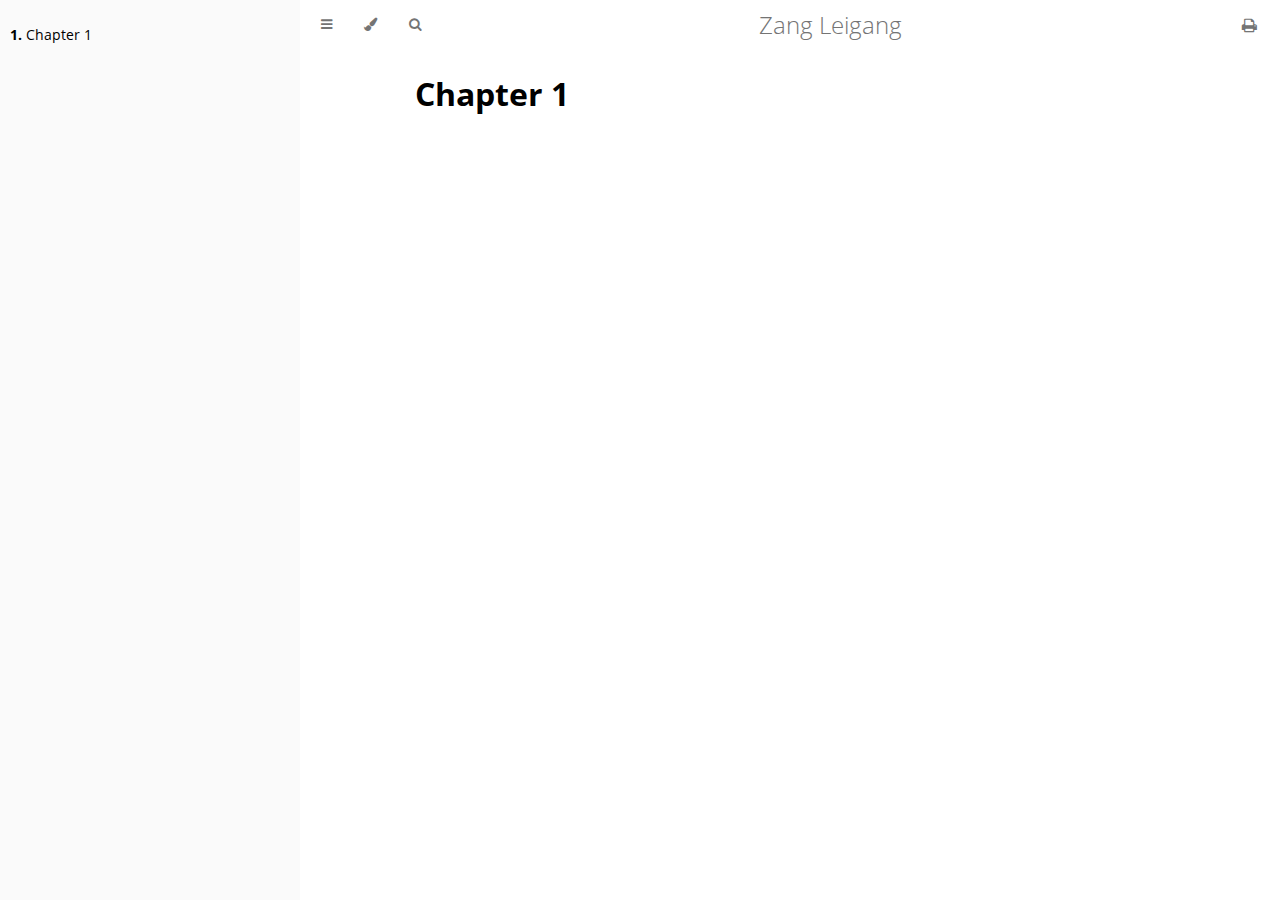
==== index.html @ ad3d35a8 "deploy: 36f602133046476f3416e1ca2b48126ca2fa469c" ====
<!DOCTYPE HTML>
<html lang="en" class="sidebar-visible no-js light">
    <head>
        <!-- Book generated using mdBook -->
        <meta charset="UTF-8">
        <title>Chapter 1 - Zang Leigang</title>
                

        <!-- Custom HTML head -->
        

        <meta content="text/html; charset=utf-8" http-equiv="Content-Type">
        <meta name="description" content="">
        <meta name="viewport" content="width=device-width, initial-scale=1">
        <meta name="theme-color" content="#ffffff" />

                <link rel="icon" href="favicon.svg">
                        <link rel="shortcut icon" href="favicon.png">
                <link rel="stylesheet" href="css/variables.css">
        <link rel="stylesheet" href="css/general.css">
        <link rel="stylesheet" href="css/chrome.css">
                <link rel="stylesheet" href="css/print.css" media="print">
        
        <!-- Fonts -->
        <link rel="stylesheet" href="FontAwesome/css/font-awesome.css">
                <link rel="stylesheet" href="fonts/fonts.css">
        
        <!-- Highlight.js Stylesheets -->
        <link rel="stylesheet" href="highlight.css">
        <link rel="stylesheet" href="tomorrow-night.css">
        <link rel="stylesheet" href="ayu-highlight.css">

        <!-- Custom theme stylesheets -->
        
            </head>
    <body>
        <!-- Provide site root to javascript -->
        <script type="text/javascript">
            var path_to_root = "";
            var default_theme = window.matchMedia("(prefers-color-scheme: dark)").matches ? "navy" : "light";
        </script>

        <!-- Work around some values being stored in localStorage wrapped in quotes -->
        <script type="text/javascript">
            try {
                var theme = localStorage.getItem('mdbook-theme');
                var sidebar = localStorage.getItem('mdbook-sidebar');

                if (theme.startsWith('"') && theme.endsWith('"')) {
                    localStorage.setItem('mdbook-theme', theme.slice(1, theme.length - 1));
                }

                if (sidebar.startsWith('"') && sidebar.endsWith('"')) {
                    localStorage.setItem('mdbook-sidebar', sidebar.slice(1, sidebar.length - 1));
                }
            } catch (e) { }
        </script>

        <!-- Set the theme before any content is loaded, prevents flash -->
        <script type="text/javascript">
            var theme;
            try { theme = localStorage.getItem('mdbook-theme'); } catch(e) { }
            if (theme === null || theme === undefined) { theme = default_theme; }
            var html = document.querySelector('html');
            html.classList.remove('no-js')
            html.classList.remove('light')
            html.classList.add(theme);
            html.classList.add('js');
        </script>

        <!-- Hide / unhide sidebar before it is displayed -->
        <script type="text/javascript">
            var html = document.querySelector('html');
            var sidebar = 'hidden';
            if (document.body.clientWidth >= 1080) {
                try { sidebar = localStorage.getItem('mdbook-sidebar'); } catch(e) { }
                sidebar = sidebar || 'visible';
            }
            html.classList.remove('sidebar-visible');
            html.classList.add("sidebar-" + sidebar);
        </script>

        <nav id="sidebar" class="sidebar" aria-label="Table of contents">
            <div class="sidebar-scrollbox">
                <ol class="chapter"><li class="chapter-item expanded "><a href="chapter_1.html"><strong aria-hidden="true">1.</strong> Chapter 1</a></li></ol>            </div>
            <div id="sidebar-resize-handle" class="sidebar-resize-handle"></div>
        </nav>

        <div id="page-wrapper" class="page-wrapper">

            <div class="page">
                
                <div id="menu-bar-hover-placeholder"></div>
                <div id="menu-bar" class="menu-bar sticky bordered">
                    <div class="left-buttons">
                        <button id="sidebar-toggle" class="icon-button" type="button" title="Toggle Table of Contents" aria-label="Toggle Table of Contents" aria-controls="sidebar">
                            <i class="fa fa-bars"></i>
                        </button>
                        <button id="theme-toggle" class="icon-button" type="button" title="Change theme" aria-label="Change theme" aria-haspopup="true" aria-expanded="false" aria-controls="theme-list">
                            <i class="fa fa-paint-brush"></i>
                        </button>
                        <ul id="theme-list" class="theme-popup" aria-label="Themes" role="menu">
                            <li role="none"><button role="menuitem" class="theme" id="light">Light (default)</button></li>
                            <li role="none"><button role="menuitem" class="theme" id="rust">Rust</button></li>
                            <li role="none"><button role="menuitem" class="theme" id="coal">Coal</button></li>
                            <li role="none"><button role="menuitem" class="theme" id="navy">Navy</button></li>
                            <li role="none"><button role="menuitem" class="theme" id="ayu">Ayu</button></li>
                        </ul>
                                                <button id="search-toggle" class="icon-button" type="button" title="Search. (Shortkey: s)" aria-label="Toggle Searchbar" aria-expanded="false" aria-keyshortcuts="S" aria-controls="searchbar">
                            <i class="fa fa-search"></i>
                        </button>
                                            </div>

                    <h1 class="menu-title">Zang Leigang</h1>

                    <div class="right-buttons">
                                                <a href="print.html" title="Print this book" aria-label="Print this book">
                            <i id="print-button" class="fa fa-print"></i>
                        </a>
                                                                        
                    </div>
                </div>

                                <div id="search-wrapper" class="hidden">
                    <form id="searchbar-outer" class="searchbar-outer">
                        <input type="search" id="searchbar" name="searchbar" placeholder="Search this book ..." aria-controls="searchresults-outer" aria-describedby="searchresults-header">
                    </form>
                    <div id="searchresults-outer" class="searchresults-outer hidden">
                        <div id="searchresults-header" class="searchresults-header"></div>
                        <ul id="searchresults">
                        </ul>
                    </div>
                </div>
                
                <!-- Apply ARIA attributes after the sidebar and the sidebar toggle button are added to the DOM -->
                <script type="text/javascript">
                    document.getElementById('sidebar-toggle').setAttribute('aria-expanded', sidebar === 'visible');
                    document.getElementById('sidebar').setAttribute('aria-hidden', sidebar !== 'visible');
                    Array.from(document.querySelectorAll('#sidebar a')).forEach(function(link) {
                        link.setAttribute('tabIndex', sidebar === 'visible' ? 0 : -1);
                    });
                </script>

                <div id="content" class="content">
                    <main>
                        <h1 id="chapter-1"><a class="header" href="#chapter-1">Chapter 1</a></h1>

                    </main>

                    <nav class="nav-wrapper" aria-label="Page navigation">
                        <!-- Mobile navigation buttons -->
                        
                        
                        <div style="clear: both"></div>
                    </nav>
                </div>
            </div>

            <nav class="nav-wide-wrapper" aria-label="Page navigation">
                
                            </nav>

        </div>

        
        
        
                <script type="text/javascript">
            window.playground_copyable = true;
        </script>
        
        
                <script src="elasticlunr.min.js" type="text/javascript" charset="utf-8"></script>
        <script src="mark.min.js" type="text/javascript" charset="utf-8"></script>
        <script src="searcher.js" type="text/javascript" charset="utf-8"></script>
        
        <script src="clipboard.min.js" type="text/javascript" charset="utf-8"></script>
        <script src="highlight.js" type="text/javascript" charset="utf-8"></script>
        <script src="book.js" type="text/javascript" charset="utf-8"></script>

        <!-- Custom JS scripts -->
        
        
    </body>
</html>
---- css/variables.css ----
/* Globals */

:root {
    --sidebar-width: 300px;
    --page-padding: 15px;
    --content-max-width: 750px;
    --menu-bar-height: 50px;
}

/* Themes */

.ayu {
    --bg: hsl(210, 25%, 8%);
    --fg: #c5c5c5;

    --sidebar-bg: #14191f;
    --sidebar-fg: #c8c9db;
    --sidebar-non-existant: #5c6773;
    --sidebar-active: #ffb454;
    --sidebar-spacer: #2d334f;

    --scrollbar: var(--sidebar-fg);

    --icons: #737480;
    --icons-hover: #b7b9cc;

    --links: #0096cf;

    --inline-code-color: #ffb454;

    --theme-popup-bg: #14191f;
    --theme-popup-border: #5c6773;
    --theme-hover: #191f26;

    --quote-bg: hsl(226, 15%, 17%);
    --quote-border: hsl(226, 15%, 22%);

    --table-border-color: hsl(210, 25%, 13%);
    --table-header-bg: hsl(210, 25%, 28%);
    --table-alternate-bg: hsl(210, 25%, 11%);

    --searchbar-border-color: #848484;
    --searchbar-bg: #424242;
    --searchbar-fg: #fff;
    --searchbar-shadow-color: #d4c89f;
    --searchresults-header-fg: #666;
    --searchresults-border-color: #888;
    --searchresults-li-bg: #252932;
    --search-mark-bg: #e3b171;
}

.coal {
    --bg: hsl(200, 7%, 8%);
    --fg: #98a3ad;

    --sidebar-bg: #292c2f;
    --sidebar-fg: #a1adb8;
    --sidebar-non-existant: #505254;
    --sidebar-active: #3473ad;
    --sidebar-spacer: #393939;

    --scrollbar: var(--sidebar-fg);

    --icons: #43484d;
    --icons-hover: #b3c0cc;

    --links: #2b79a2;

    --inline-code-color: #c5c8c6;;

    --theme-popup-bg: #141617;
    --theme-popup-border: #43484d;
    --theme-hover: #1f2124;

    --quote-bg: hsl(234, 21%, 18%);
    --quote-border: hsl(234, 21%, 23%);

    --table-border-color: hsl(200, 7%, 13%);
    --table-header-bg: hsl(200, 7%, 28%);
    --table-alternate-bg: hsl(200, 7%, 11%);

    --searchbar-border-color: #aaa;
    --searchbar-bg: #b7b7b7;
    --searchbar-fg: #000;
    --searchbar-shadow-color: #aaa;
    --searchresults-header-fg: #666;
    --searchresults-border-color: #98a3ad;
    --searchresults-li-bg: #2b2b2f;
    --search-mark-bg: #355c7d;
}

.light {
    --bg: hsl(0, 0%, 100%);
    --fg: hsl(0, 0%, 0%);

    --sidebar-bg: #fafafa;
    --sidebar-fg: hsl(0, 0%, 0%);
    --sidebar-non-existant: #aaaaaa;
    --sidebar-active: #1f1fff;
    --sidebar-spacer: #f4f4f4;

    --scrollbar: #8F8F8F;

    --icons: #747474;
    --icons-hover: #000000;

    --links: #20609f;

    --inline-code-color: #301900;

    --theme-popup-bg: #fafafa;
    --theme-popup-border: #cccccc;
    --theme-hover: #e6e6e6;

    --quote-bg: hsl(197, 37%, 96%);
    --quote-border: hsl(197, 37%, 91%);

    --table-border-color: hsl(0, 0%, 95%);
    --table-header-bg: hsl(0, 0%, 80%);
    --table-alternate-bg: hsl(0, 0%, 97%);

    --searchbar-border-color: #aaa;
    --searchbar-bg: #fafafa;
    --searchbar-fg: #000;
    --searchbar-shadow-color: #aaa;
    --searchresults-header-fg: #666;
    --searchresults-border-color: #888;
    --searchresults-li-bg: #e4f2fe;
    --search-mark-bg: #a2cff5;
}

.navy {
    --bg: hsl(226, 23%, 11%);
    --fg: #bcbdd0;

    --sidebar-bg: #282d3f;
    --sidebar-fg: #c8c9db;
    --sidebar-non-existant: #505274;
    --sidebar-active: #2b79a2;
    --sidebar-spacer: #2d334f;

    --scrollbar: var(--sidebar-fg);

    --icons: #737480;
    --icons-hover: #b7b9cc;

    --links: #2b79a2;

    --inline-code-color: #c5c8c6;;

    --theme-popup-bg: #161923;
    --theme-popup-border: #737480;
    --theme-hover: #282e40;

    --quote-bg: hsl(226, 15%, 17%);
    --quote-border: hsl(226, 15%, 22%);

    --table-border-color: hsl(226, 23%, 16%);
    --table-header-bg: hsl(226, 23%, 31%);
    --table-alternate-bg: hsl(226, 23%, 14%);

    --searchbar-border-color: #aaa;
    --searchbar-bg: #aeaec6;
    --searchbar-fg: #000;
    --searchbar-shadow-color: #aaa;
    --searchresults-header-fg: #5f5f71;
    --searchresults-border-color: #5c5c68;
    --searchresults-li-bg: #242430;
    --search-mark-bg: #a2cff5;
}

.rust {
    --bg: hsl(60, 9%, 87%);
    --fg: #262625;

    --sidebar-bg: #3b2e2a;
    --sidebar-fg: #c8c9db;
    --sidebar-non-existant: #505254;
    --sidebar-active: #e69f67;
    --sidebar-spacer: #45373a;

    --scrollbar: var(--sidebar-fg);

    --icons: #737480;
    --icons-hover: #262625;

    --links: #2b79a2;

    --inline-code-color: #6e6b5e;

    --theme-popup-bg: #e1e1db;
    --theme-popup-border: #b38f6b;
    --theme-hover: #99908a;

    --quote-bg: hsl(60, 5%, 75%);
    --quote-border: hsl(60, 5%, 70%);

    --table-border-color: hsl(60, 9%, 82%);
    --table-header-bg: #b3a497;
    --table-alternate-bg: hsl(60, 9%, 84%);

    --searchbar-border-color: #aaa;
    --searchbar-bg: #fafafa;
    --searchbar-fg: #000;
    --searchbar-shadow-color: #aaa;
    --searchresults-header-fg: #666;
    --searchresults-border-color: #888;
    --searchresults-li-bg: #dec2a2;
    --search-mark-bg: #e69f67;
}

@media (prefers-color-scheme: dark) {
    .light.no-js {
        --bg: hsl(200, 7%, 8%);
        --fg: #98a3ad;

        --sidebar-bg: #292c2f;
        --sidebar-fg: #a1adb8;
        --sidebar-non-existant: #505254;
        --sidebar-active: #3473ad;
        --sidebar-spacer: #393939;

        --scrollbar: var(--sidebar-fg);

        --icons: #43484d;
        --icons-hover: #b3c0cc;

        --links: #2b79a2;

        --inline-code-color: #c5c8c6;;

        --theme-popup-bg: #141617;
        --theme-popup-border: #43484d;
        --theme-hover: #1f2124;

        --quote-bg: hsl(234, 21%, 18%);
        --quote-border: hsl(234, 21%, 23%);

        --table-border-color: hsl(200, 7%, 13%);
        --table-header-bg: hsl(200, 7%, 28%);
        --table-alternate-bg: hsl(200, 7%, 11%);

        --searchbar-border-color: #aaa;
        --searchbar-bg: #b7b7b7;
        --searchbar-fg: #000;
        --searchbar-shadow-color: #aaa;
        --searchresults-header-fg: #666;
        --searchresults-border-color: #98a3ad;
        --searchresults-li-bg: #2b2b2f;
        --search-mark-bg: #355c7d;
    }
}
---- css/general.css ----
/* Base styles and content styles */

@import 'variables.css';

:root {
    /* Browser default font-size is 16px, this way 1 rem = 10px */
    font-size: 62.5%;
}

html {
    font-family: "Open Sans", sans-serif;
    color: var(--fg);
    background-color: var(--bg);
    text-size-adjust: none;
}

body {
    margin: 0;
    font-size: 1.6rem;
    overflow-x: hidden;
}

code {
    font-family: "Source Code Pro", Consolas, "Ubuntu Mono", Menlo, "DejaVu Sans Mono", monospace, monospace !important;
    font-size: 0.875em; /* please adjust the ace font size accordingly in editor.js */
}

/* Don't change font size in headers. */
h1 code, h2 code, h3 code, h4 code, h5 code, h6 code {
    font-size: unset;
}

.left { float: left; }
.right { float: right; }
.boring { opacity: 0.6; }
.hide-boring .boring { display: none; }
.hidden { display: none !important; }

h2, h3 { margin-top: 2.5em; }
h4, h5 { margin-top: 2em; }

.header + .header h3,
.header + .header h4,
.header + .header h5 {
    margin-top: 1em;
}

h1:target::before,
h2:target::before,
h3:target::before,
h4:target::before,
h5:target::before,
h6:target::before {
    display: inline-block;
    content: "»";
    margin-left: -30px;
    width: 30px;
}

/* This is broken on Safari as of version 14, but is fixed
   in Safari Technology Preview 117 which I think will be Safari 14.2.
   https://bugs.webkit.org/show_bug.cgi?id=218076
*/
:target {
    scroll-margin-top: calc(var(--menu-bar-height) + 0.5em);
}

.page {
    outline: 0;
    padding: 0 var(--page-padding);
    margin-top: calc(0px - var(--menu-bar-height)); /* Compensate for the #menu-bar-hover-placeholder */
}
.page-wrapper {
    box-sizing: border-box;
}
.js:not(.sidebar-resizing) .page-wrapper {
    transition: margin-left 0.3s ease, transform 0.3s ease; /* Animation: slide away */
}

.content {
    overflow-y: auto;
    padding: 0 15px;
    padding-bottom: 50px;
}
.content main {
    margin-left: auto;
    margin-right: auto;
    max-width: var(--content-max-width);
}
.content p { line-height: 1.45em; }
.content ol { line-height: 1.45em; }
.content ul { line-height: 1.45em; }
.content a { text-decoration: none; }
.content a:hover { text-decoration: underline; }
.content img, .content video { max-width: 100%; }
.content .header:link,
.content .header:visited {
    color: var(--fg);
}
.content .header:link,
.content .header:visited:hover {
    text-decoration: none;
}

table {
    margin: 0 auto;
    border-collapse: collapse;
}
table td {
    padding: 3px 20px;
    border: 1px var(--table-border-color) solid;
}
table thead {
    background: var(--table-header-bg);
}
table thead td {
    font-weight: 700;
    border: none;
}
table thead th {
    padding: 3px 20px;
}
table thead tr {
    border: 1px var(--table-header-bg) solid;
}
/* Alternate background colors for rows */
table tbody tr:nth-child(2n) {
    background: var(--table-alternate-bg);
}


blockquote {
    margin: 20px 0;
    padding: 0 20px;
    color: var(--fg);
    background-color: var(--quote-bg);
    border-top: .1em solid var(--quote-border);
    border-bottom: .1em solid var(--quote-border);
}


:not(.footnote-definition) + .footnote-definition,
.footnote-definition + :not(.footnote-definition) {
    margin-top: 2em;
}
.footnote-definition {
    font-size: 0.9em;
    margin: 0.5em 0;
}
.footnote-definition p {
    display: inline;
}

.tooltiptext {
    position: absolute;
    visibility: hidden;
    color: #fff;
    background-color: #333;
    transform: translateX(-50%); /* Center by moving tooltip 50% of its width left */
    left: -8px; /* Half of the width of the icon */
    top: -35px;
    font-size: 0.8em;
    text-align: center;
    border-radius: 6px;
    padding: 5px 8px;
    margin: 5px;
    z-index: 1000;
}
.tooltipped .tooltiptext {
    visibility: visible;
}

.chapter li.part-title {
    color: var(--sidebar-fg);
    margin: 5px 0px;
    font-weight: bold;
}

.result-no-output {
    font-style: italic;
}
---- css/chrome.css ----
/* CSS for UI elements (a.k.a. chrome) */

@import 'variables.css';

::-webkit-scrollbar {
    background: var(--bg);
}
::-webkit-scrollbar-thumb {
    background: var(--scrollbar);
}
html {
    scrollbar-color: var(--scrollbar) var(--bg);
}
#searchresults a,
.content a:link,
a:visited,
a > .hljs {
    color: var(--links);
}

/* Menu Bar */

#menu-bar,
#menu-bar-hover-placeholder {
    z-index: 101;
    margin: auto calc(0px - var(--page-padding));
}
#menu-bar {
    position: relative;
    display: flex;
    flex-wrap: wrap;
    background-color: var(--bg);
    border-bottom-color: var(--bg);
    border-bottom-width: 1px;
    border-bottom-style: solid;
}
#menu-bar.sticky,
.js #menu-bar-hover-placeholder:hover + #menu-bar,
.js #menu-bar:hover,
.js.sidebar-visible #menu-bar {
    position: -webkit-sticky;
    position: sticky;
    top: 0 !important;
}
#menu-bar-hover-placeholder {
    position: sticky;
    position: -webkit-sticky;
    top: 0;
    height: var(--menu-bar-height);
}
#menu-bar.bordered {
    border-bottom-color: var(--table-border-color);
}
#menu-bar i, #menu-bar .icon-button {
    position: relative;
    padding: 0 8px;
    z-index: 10;
    line-height: var(--menu-bar-height);
    cursor: pointer;
    transition: color 0.5s;
}
@media only screen and (max-width: 420px) {
    #menu-bar i, #menu-bar .icon-button {
        padding: 0 5px;
    }
}

.icon-button {
    border: none;
    background: none;
    padding: 0;
    color: inherit;
}
.icon-button i {
    margin: 0;
}

.right-buttons {
    margin: 0 15px;
}
.right-buttons a {
    text-decoration: none;
}

.left-buttons {
    display: flex;
    margin: 0 5px;
}
.no-js .left-buttons {
    display: none;
}

.menu-title {
    display: inline-block;
    font-weight: 200;
    font-size: 2.4rem;
    line-height: var(--menu-bar-height);
    text-align: center;
    margin: 0;
    flex: 1;
    white-space: nowrap;
    overflow: hidden;
    text-overflow: ellipsis;
}
.js .menu-title {
    cursor: pointer;
}

.menu-bar,
.menu-bar:visited,
.nav-chapters,
.nav-chapters:visited,
.mobile-nav-chapters,
.mobile-nav-chapters:visited,
.menu-bar .icon-button,
.menu-bar a i {
    color: var(--icons);
}

.menu-bar i:hover,
.menu-bar .icon-button:hover,
.nav-chapters:hover,
.mobile-nav-chapters i:hover {
    color: var(--icons-hover);
}

/* Nav Icons */

.nav-chapters {
    font-size: 2.5em;
    text-align: center;
    text-decoration: none;

    position: fixed;
    top: 0;
    bottom: 0;
    margin: 0;
    max-width: 150px;
    min-width: 90px;

    display: flex;
    justify-content: center;
    align-content: center;
    flex-direction: column;

    transition: color 0.5s, background-color 0.5s;
}

.nav-chapters:hover {
    text-decoration: none;
    background-color: var(--theme-hover);
    transition: background-color 0.15s, color 0.15s;
}

.nav-wrapper {
    margin-top: 50px;
    display: none;
}

.mobile-nav-chapters {
    font-size: 2.5em;
    text-align: center;
    text-decoration: none;
    width: 90px;
    border-radius: 5px;
    background-color: var(--sidebar-bg);
}

.previous {
    float: left;
}

.next {
    float: right;
    right: var(--page-padding);
}

@media only screen and (max-width: 1080px) {
    .nav-wide-wrapper { display: none; }
    .nav-wrapper { display: block; }
}

@media only screen and (max-width: 1380px) {
    .sidebar-visible .nav-wide-wrapper { display: none; }
    .sidebar-visible .nav-wrapper { display: block; }
}

/* Inline code */

:not(pre) > .hljs {
    display: inline;
    padding: 0.1em 0.3em;
    border-radius: 3px;
}

:not(pre):not(a) > .hljs {
    color: var(--inline-code-color);
    overflow-x: initial;
}

a:hover > .hljs {
    text-decoration: underline;
}

pre {
    position: relative;
}
pre > .buttons {
    position: absolute;
    z-index: 100;
    right: 5px;
    top: 5px;

    color: var(--sidebar-fg);
    cursor: pointer;
}
pre > .buttons :hover {
    color: var(--sidebar-active);
}
pre > .buttons i {
    margin-left: 8px;
}
pre > .buttons button {
    color: inherit;
    background: transparent;
    border: none;
    cursor: inherit;
}
pre > .result {
    margin-top: 10px;
}

/* Search */

#searchresults a {
    text-decoration: none;
}

mark {
    border-radius: 2px;
    padding: 0 3px 1px 3px;
    margin: 0 -3px -1px -3px;
    background-color: var(--search-mark-bg);
    transition: background-color 300ms linear;
    cursor: pointer;
}

mark.fade-out {
    background-color: rgba(0,0,0,0) !important;
    cursor: auto;
}

.searchbar-outer {
    margin-left: auto;
    margin-right: auto;
    max-width: var(--content-max-width);
}

#searchbar {
    width: 100%;
    margin: 5px auto 0px auto;
    padding: 10px 16px;
    transition: box-shadow 300ms ease-in-out;
    border: 1px solid var(--searchbar-border-color);
    border-radius: 3px;
    background-color: var(--searchbar-bg);
    color: var(--searchbar-fg);
}
#searchbar:focus,
#searchbar.active {
    box-shadow: 0 0 3px var(--searchbar-shadow-color);
}

.searchresults-header {
    font-weight: bold;
    font-size: 1em;
    padding: 18px 0 0 5px;
    color: var(--searchresults-header-fg);
}

.searchresults-outer {
    margin-left: auto;
    margin-right: auto;
    max-width: var(--content-max-width);
    border-bottom: 1px dashed var(--searchresults-border-color);
}

ul#searchresults {
    list-style: none;
    padding-left: 20px;
}
ul#searchresults li {
    margin: 10px 0px;
    padding: 2px;
    border-radius: 2px;
}
ul#searchresults li.focus {
    background-color: var(--searchresults-li-bg);
}
ul#searchresults span.teaser {
    display: block;
    clear: both;
    margin: 5px 0 0 20px;
    font-size: 0.8em;
}
ul#searchresults span.teaser em {
    font-weight: bold;
    font-style: normal;
}

/* Sidebar */

.sidebar {
    position: fixed;
    left: 0;
    top: 0;
    bottom: 0;
    width: var(--sidebar-width);
    font-size: 0.875em;
    box-sizing: border-box;
    -webkit-overflow-scrolling: touch;
    overscroll-behavior-y: contain;
    background-color: var(--sidebar-bg);
    color: var(--sidebar-fg);
}
.sidebar-resizing {
    -moz-user-select: none;
    -webkit-user-select: none;
    -ms-user-select: none;
    user-select: none;
}
.js:not(.sidebar-resizing) .sidebar {
    transition: transform 0.3s; /* Animation: slide away */
}
.sidebar code {
    line-height: 2em;
}
.sidebar .sidebar-scrollbox {
    overflow-y: auto;
    position: absolute;
    top: 0;
    bottom: 0;
    left: 0;
    right: 0;
    padding: 10px 10px;
}
.sidebar .sidebar-resize-handle {
    position: absolute;
    cursor: col-resize;
    width: 0;
    right: 0;
    top: 0;
    bottom: 0;
}
.js .sidebar .sidebar-resize-handle {
    cursor: col-resize;
    width: 5px;
}
.sidebar-hidden .sidebar {
    transform: translateX(calc(0px - var(--sidebar-width)));
}
.sidebar::-webkit-scrollbar {
    background: var(--sidebar-bg);
}
.sidebar::-webkit-scrollbar-thumb {
    background: var(--scrollbar);
}

.sidebar-visible .page-wrapper {
    transform: translateX(var(--sidebar-width));
}
@media only screen and (min-width: 620px) {
    .sidebar-visible .page-wrapper {
        transform: none;
        margin-left: var(--sidebar-width);
    }
}

.chapter {
    list-style: none outside none;
    padding-left: 0;
    line-height: 2.2em;
}

.chapter ol {
    width: 100%;
}

.chapter li {
    display: flex;
    color: var(--sidebar-non-existant);
}
.chapter li a {
    display: block;
    padding: 0;
    text-decoration: none;
    color: var(--sidebar-fg);
}

.chapter li a:hover {
    color: var(--sidebar-active);
}

.chapter li a.active {
    color: var(--sidebar-active);
}

.chapter li > a.toggle {
    cursor: pointer;
    display: block;
    margin-left: auto;
    padding: 0 10px;
    user-select: none;
    opacity: 0.68;
}

.chapter li > a.toggle div {
    transition: transform 0.5s;
}

/* collapse the section */
.chapter li:not(.expanded) + li > ol {
    display: none;
}

.chapter li.chapter-item {
    line-height: 1.5em;
    margin-top: 0.6em;
}

.chapter li.expanded > a.toggle div {
    transform: rotate(90deg);
}

.spacer {
    width: 100%;
    height: 3px;
    margin: 5px 0px;
}
.chapter .spacer {
    background-color: var(--sidebar-spacer);
}

@media (-moz-touch-enabled: 1), (pointer: coarse) {
    .chapter li a { padding: 5px 0; }
    .spacer { margin: 10px 0; }
}

.section {
    list-style: none outside none;
    padding-left: 20px;
    line-height: 1.9em;
}

/* Theme Menu Popup */

.theme-popup {
    position: absolute;
    left: 10px;
    top: var(--menu-bar-height);
    z-index: 1000;
    border-radius: 4px;
    font-size: 0.7em;
    color: var(--fg);
    background: var(--theme-popup-bg);
    border: 1px solid var(--theme-popup-border);
    margin: 0;
    padding: 0;
    list-style: none;
    display: none;
}
.theme-popup .default {
    color: var(--icons);
}
.theme-popup .theme {
    width: 100%;
    border: 0;
    margin: 0;
    padding: 2px 10px;
    line-height: 25px;
    white-space: nowrap;
    text-align: left;
    cursor: pointer;
    color: inherit;
    background: inherit;
    font-size: inherit;
}
.theme-popup .theme:hover {
    background-color: var(--theme-hover);
}
.theme-popup .theme:hover:first-child,
.theme-popup .theme:hover:last-child {
    border-top-left-radius: inherit;
    border-top-right-radius: inherit;
}
---- css/print.css ----
#sidebar,
#menu-bar,
.nav-chapters,
.mobile-nav-chapters {
    display: none;
}

#page-wrapper.page-wrapper {
    transform: none;
    margin-left: 0px;
    overflow-y: initial;
}

#content {
    max-width: none;
    margin: 0;
    padding: 0;
}

.page {
    overflow-y: initial;
}

code {
    background-color: #666666;
    border-radius: 5px;

    /* Force background to be printed in Chrome */
    -webkit-print-color-adjust: exact;
}

pre > .buttons {
    z-index: 2;
}

a, a:visited, a:active, a:hover {
    color: #4183c4;
    text-decoration: none;
}

h1, h2, h3, h4, h5, h6 {
    page-break-inside: avoid;
    page-break-after: avoid;
}

pre, code {
    page-break-inside: avoid;
    white-space: pre-wrap;
}

.fa {
    display: none !important;
}
---- fonts/fonts.css ----
/* Open Sans is licensed under the Apache License, Version 2.0. See http://www.apache.org/licenses/LICENSE-2.0 */
/* Source Code Pro is under the Open Font License. See https://scripts.sil.org/cms/scripts/page.php?site_id=nrsi&id=OFL */

/* open-sans-300 - latin_vietnamese_latin-ext_greek-ext_greek_cyrillic-ext_cyrillic */
@font-face {
  font-family: 'Open Sans';
  font-style: normal;
  font-weight: 300;
  src: local('Open Sans Light'), local('OpenSans-Light'),
       url('open-sans-v17-all-charsets-300.woff2') format('woff2');
}

/* open-sans-300italic - latin_vietnamese_latin-ext_greek-ext_greek_cyrillic-ext_cyrillic */
@font-face {
  font-family: 'Open Sans';
  font-style: italic;
  font-weight: 300;
  src: local('Open Sans Light Italic'), local('OpenSans-LightItalic'),
       url('open-sans-v17-all-charsets-300italic.woff2') format('woff2');
}

/* open-sans-regular - latin_vietnamese_latin-ext_greek-ext_greek_cyrillic-ext_cyrillic */
@font-face {
  font-family: 'Open Sans';
  font-style: normal;
  font-weight: 400;
  src: local('Open Sans Regular'), local('OpenSans-Regular'),
       url('open-sans-v17-all-charsets-regular.woff2') format('woff2');
}

/* open-sans-italic - latin_vietnamese_latin-ext_greek-ext_greek_cyrillic-ext_cyrillic */
@font-face {
  font-family: 'Open Sans';
  font-style: italic;
  font-weight: 400;
  src: local('Open Sans Italic'), local('OpenSans-Italic'),
       url('open-sans-v17-all-charsets-italic.woff2') format('woff2');
}

/* open-sans-600 - latin_vietnamese_latin-ext_greek-ext_greek_cyrillic-ext_cyrillic */
@font-face {
  font-family: 'Open Sans';
  font-style: normal;
  font-weight: 600;
  src: local('Open Sans SemiBold'), local('OpenSans-SemiBold'),
       url('open-sans-v17-all-charsets-600.woff2') format('woff2');
}

/* open-sans-600italic - latin_vietnamese_latin-ext_greek-ext_greek_cyrillic-ext_cyrillic */
@font-face {
  font-family: 'Open Sans';
  font-style: italic;
  font-weight: 600;
  src: local('Open Sans SemiBold Italic'), local('OpenSans-SemiBoldItalic'),
       url('open-sans-v17-all-charsets-600italic.woff2') format('woff2');
}

/* open-sans-700 - latin_vietnamese_latin-ext_greek-ext_greek_cyrillic-ext_cyrillic */
@font-face {
  font-family: 'Open Sans';
  font-style: normal;
  font-weight: 700;
  src: local('Open Sans Bold'), local('OpenSans-Bold'),
       url('open-sans-v17-all-charsets-700.woff2') format('woff2');
}

/* open-sans-700italic - latin_vietnamese_latin-ext_greek-ext_greek_cyrillic-ext_cyrillic */
@font-face {
  font-family: 'Open Sans';
  font-style: italic;
  font-weight: 700;
  src: local('Open Sans Bold Italic'), local('OpenSans-BoldItalic'),
       url('open-sans-v17-all-charsets-700italic.woff2') format('woff2');
}

/* open-sans-800 - latin_vietnamese_latin-ext_greek-ext_greek_cyrillic-ext_cyrillic */
@font-face {
  font-family: 'Open Sans';
  font-style: normal;
  font-weight: 800;
  src: local('Open Sans ExtraBold'), local('OpenSans-ExtraBold'),
       url('open-sans-v17-all-charsets-800.woff2') format('woff2');
}

/* open-sans-800italic - latin_vietnamese_latin-ext_greek-ext_greek_cyrillic-ext_cyrillic */
@font-face {
  font-family: 'Open Sans';
  font-style: italic;
  font-weight: 800;
  src: local('Open Sans ExtraBold Italic'), local('OpenSans-ExtraBoldItalic'),
       url('open-sans-v17-all-charsets-800italic.woff2') format('woff2');
}

/* source-code-pro-500 - latin_vietnamese_latin-ext_greek_cyrillic-ext_cyrillic */
@font-face {
  font-family: 'Source Code Pro';
  font-style: normal;
  font-weight: 500;
  src: url('source-code-pro-v11-all-charsets-500.woff2') format('woff2');
}
---- highlight.css ----
/*
 * An increased contrast highlighting scheme loosely based on the
 * "Base16 Atelier Dune Light" theme by Bram de Haan
 * (http://atelierbram.github.io/syntax-highlighting/atelier-schemes/dune)
 * Original Base16 color scheme by Chris Kempson
 * (https://github.com/chriskempson/base16)
 */

/* Comment */
.hljs-comment,
.hljs-quote {
  color: #575757;
}

/* Red */
.hljs-variable,
.hljs-template-variable,
.hljs-attribute,
.hljs-tag,
.hljs-name,
.hljs-regexp,
.hljs-link,
.hljs-name,
.hljs-selector-id,
.hljs-selector-class {
  color: #d70025;
}

/* Orange */
.hljs-number,
.hljs-meta,
.hljs-built_in,
.hljs-builtin-name,
.hljs-literal,
.hljs-type,
.hljs-params {
  color: #b21e00;
}

/* Green */
.hljs-string,
.hljs-symbol,
.hljs-bullet {
  color: #008200;
}

/* Blue */
.hljs-title,
.hljs-section {
  color: #0030f2;
}

/* Purple */
.hljs-keyword,
.hljs-selector-tag {
  color: #9d00ec;
}

.hljs {
  display: block;
  overflow-x: auto;
  background: #f6f7f6;
  color: #000;
  padding: 0.5em;
}

.hljs-emphasis {
  font-style: italic;
}

.hljs-strong {
  font-weight: bold;
}

.hljs-addition {
  color: #22863a;
  background-color: #f0fff4;
}

.hljs-deletion {
  color: #b31d28;
  background-color: #ffeef0;
}
---- tomorrow-night.css ----
/* Tomorrow Night Theme */
/* http://jmblog.github.com/color-themes-for-google-code-highlightjs */
/* Original theme - https://github.com/chriskempson/tomorrow-theme */
/* http://jmblog.github.com/color-themes-for-google-code-highlightjs */

/* Tomorrow Comment */
.hljs-comment {
  color: #969896;
}

/* Tomorrow Red */
.hljs-variable,
.hljs-attribute,
.hljs-tag,
.hljs-regexp,
.ruby .hljs-constant,
.xml .hljs-tag .hljs-title,
.xml .hljs-pi,
.xml .hljs-doctype,
.html .hljs-doctype,
.css .hljs-id,
.css .hljs-class,
.css .hljs-pseudo {
  color: #cc6666;
}

/* Tomorrow Orange */
.hljs-number,
.hljs-preprocessor,
.hljs-pragma,
.hljs-built_in,
.hljs-literal,
.hljs-params,
.hljs-constant {
  color: #de935f;
}

/* Tomorrow Yellow */
.ruby .hljs-class .hljs-title,
.css .hljs-rule .hljs-attribute {
  color: #f0c674;
}

/* Tomorrow Green */
.hljs-string,
.hljs-value,
.hljs-inheritance,
.hljs-header,
.hljs-name,
.ruby .hljs-symbol,
.xml .hljs-cdata {
  color: #b5bd68;
}

/* Tomorrow Aqua */
.hljs-title,
.css .hljs-hexcolor {
  color: #8abeb7;
}

/* Tomorrow Blue */
.hljs-function,
.python .hljs-decorator,
.python .hljs-title,
.ruby .hljs-function .hljs-title,
.ruby .hljs-title .hljs-keyword,
.perl .hljs-sub,
.javascript .hljs-title,
.coffeescript .hljs-title {
  color: #81a2be;
}

/* Tomorrow Purple */
.hljs-keyword,
.javascript .hljs-function {
  color: #b294bb;
}

.hljs {
  display: block;
  overflow-x: auto;
  background: #1d1f21;
  color: #c5c8c6;
  padding: 0.5em;
  -webkit-text-size-adjust: none;
}

.coffeescript .javascript,
.javascript .xml,
.tex .hljs-formula,
.xml .javascript,
.xml .vbscript,
.xml .css,
.xml .hljs-cdata {
  opacity: 0.5;
}

.hljs-addition {
  color: #718c00;
}

.hljs-deletion {
  color: #c82829;
}
---- ayu-highlight.css ----
/*
Based off of the Ayu theme
Original by Dempfi (https://github.com/dempfi/ayu)
*/

.hljs {
  display: block;
  overflow-x: auto;
  background: #191f26;
  color: #e6e1cf;
  padding: 0.5em;
}

.hljs-comment,
.hljs-quote {
  color: #5c6773;
  font-style: italic;
}

.hljs-variable,
.hljs-template-variable,
.hljs-attribute,
.hljs-attr,
.hljs-regexp,
.hljs-link,
.hljs-selector-id,
.hljs-selector-class {
  color: #ff7733;
}

.hljs-number,
.hljs-meta,
.hljs-builtin-name,
.hljs-literal,
.hljs-type,
.hljs-params {
  color: #ffee99;
}

.hljs-string,
.hljs-bullet {
  color: #b8cc52;
}

.hljs-title,
.hljs-built_in,
.hljs-section {
  color: #ffb454;
}

.hljs-keyword,
.hljs-selector-tag,
.hljs-symbol {
  color: #ff7733;
}

.hljs-name {
    color: #36a3d9;
}

.hljs-tag {
    color: #00568d;
}

.hljs-emphasis {
  font-style: italic;
}

.hljs-strong {
  font-weight: bold;
}

.hljs-addition {
  color: #91b362;
}

.hljs-deletion {
  color: #d96c75;
}
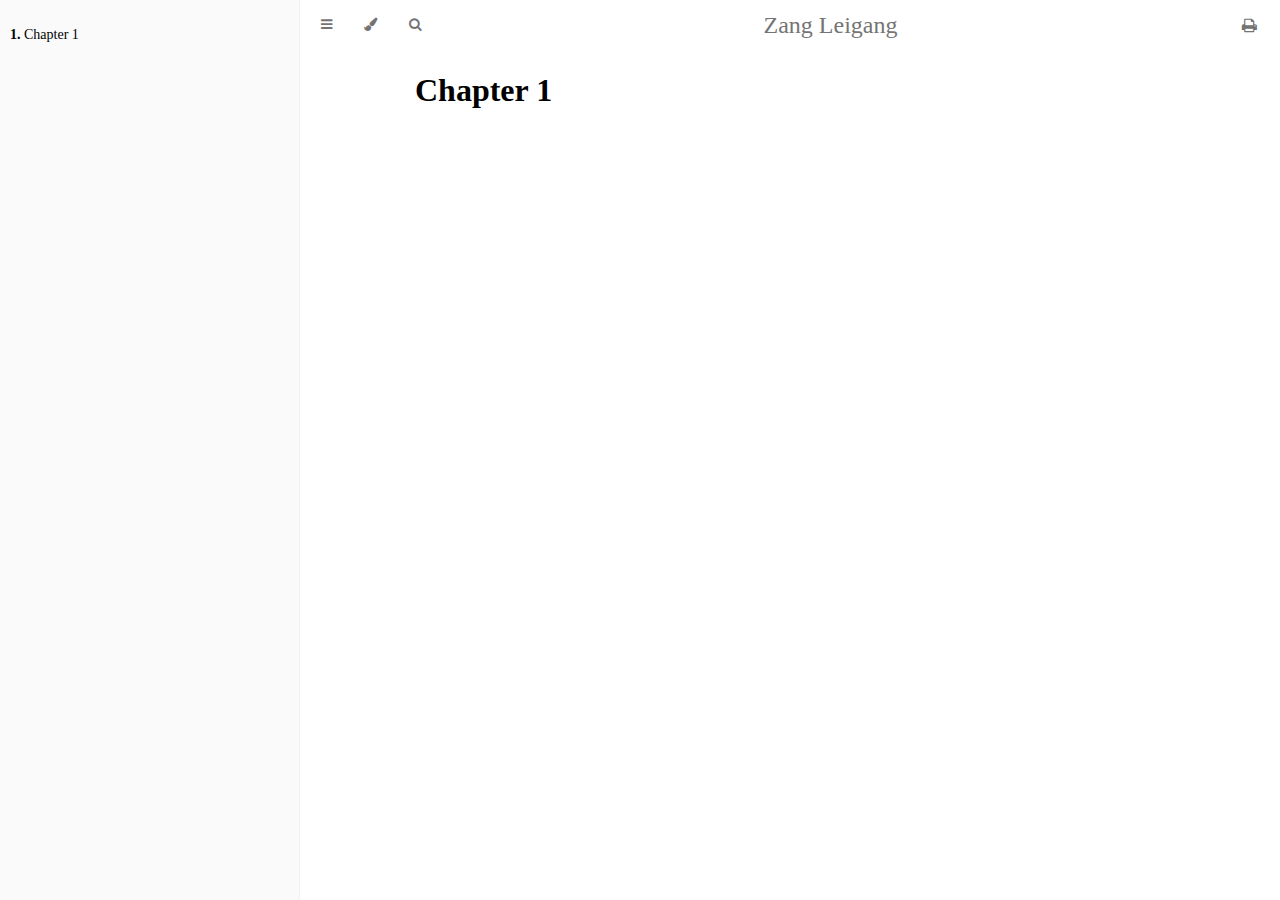
==== commit d97853c7: "deploy: 2626606bbf84ea0586a9bbbadf7165ebd8aeb880" ====
--- a/index.html
+++ b/index.html
@@ -31,6 +31,7 @@
         <link rel="stylesheet" href="ayu-highlight.css">
 
         <!-- Custom theme stylesheets -->
+                <link rel="stylesheet" href="static/custom.css">
         
             </head>
     <body>
--- a/static/custom.css
+++ b/static/custom.css
@@ -0,0 +1,23 @@
+
+html {
+    font-family: serif;
+}
+
+code {
+    font-family: monospace !important;
+}
+
+nav#sidebar.sidebar {
+    border-right: solid 1px var(--table-border-color);
+}
+
+h2, h3, h4, h5, h6 {
+    border-bottom: solid 1px var(--table-border-color);
+    padding-bottom: .3em;
+}
+
+.content img, .content video {
+    display: block;
+    margin-left: auto;
+    margin-right: auto;
+}
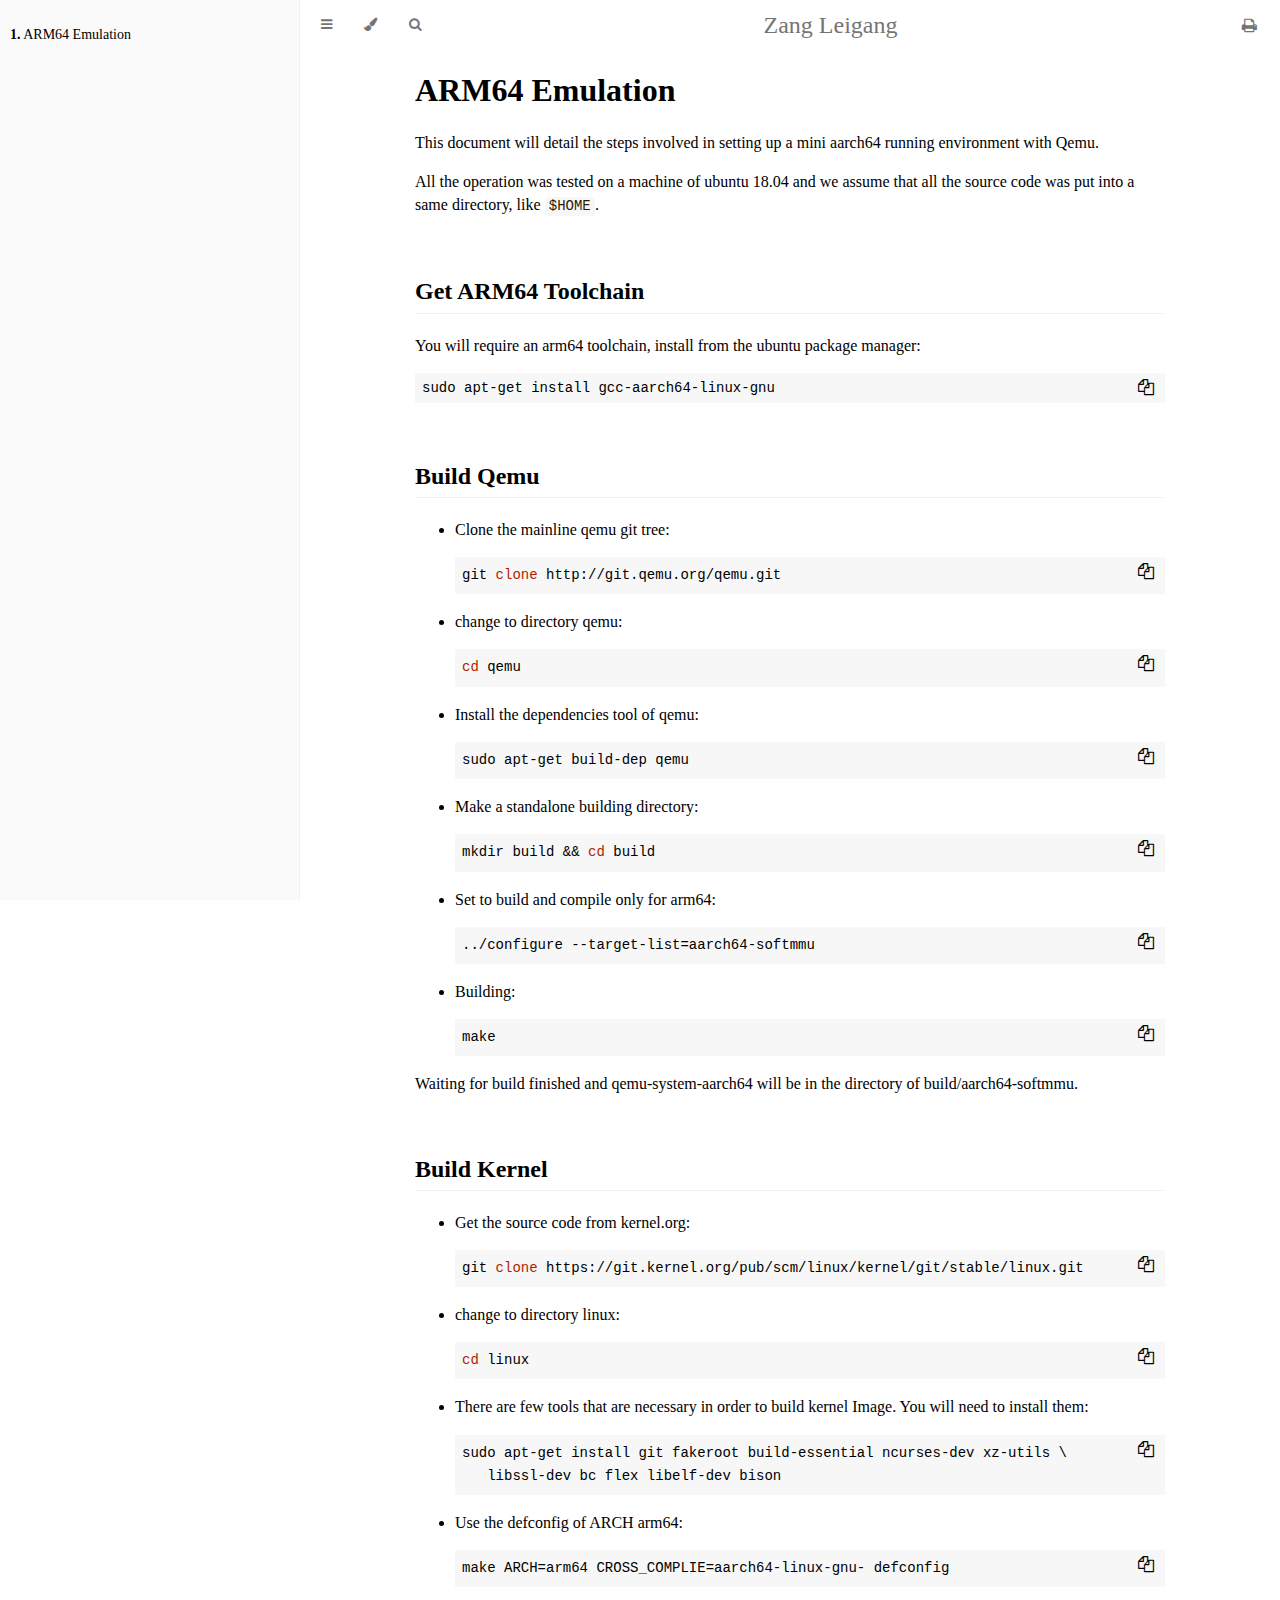
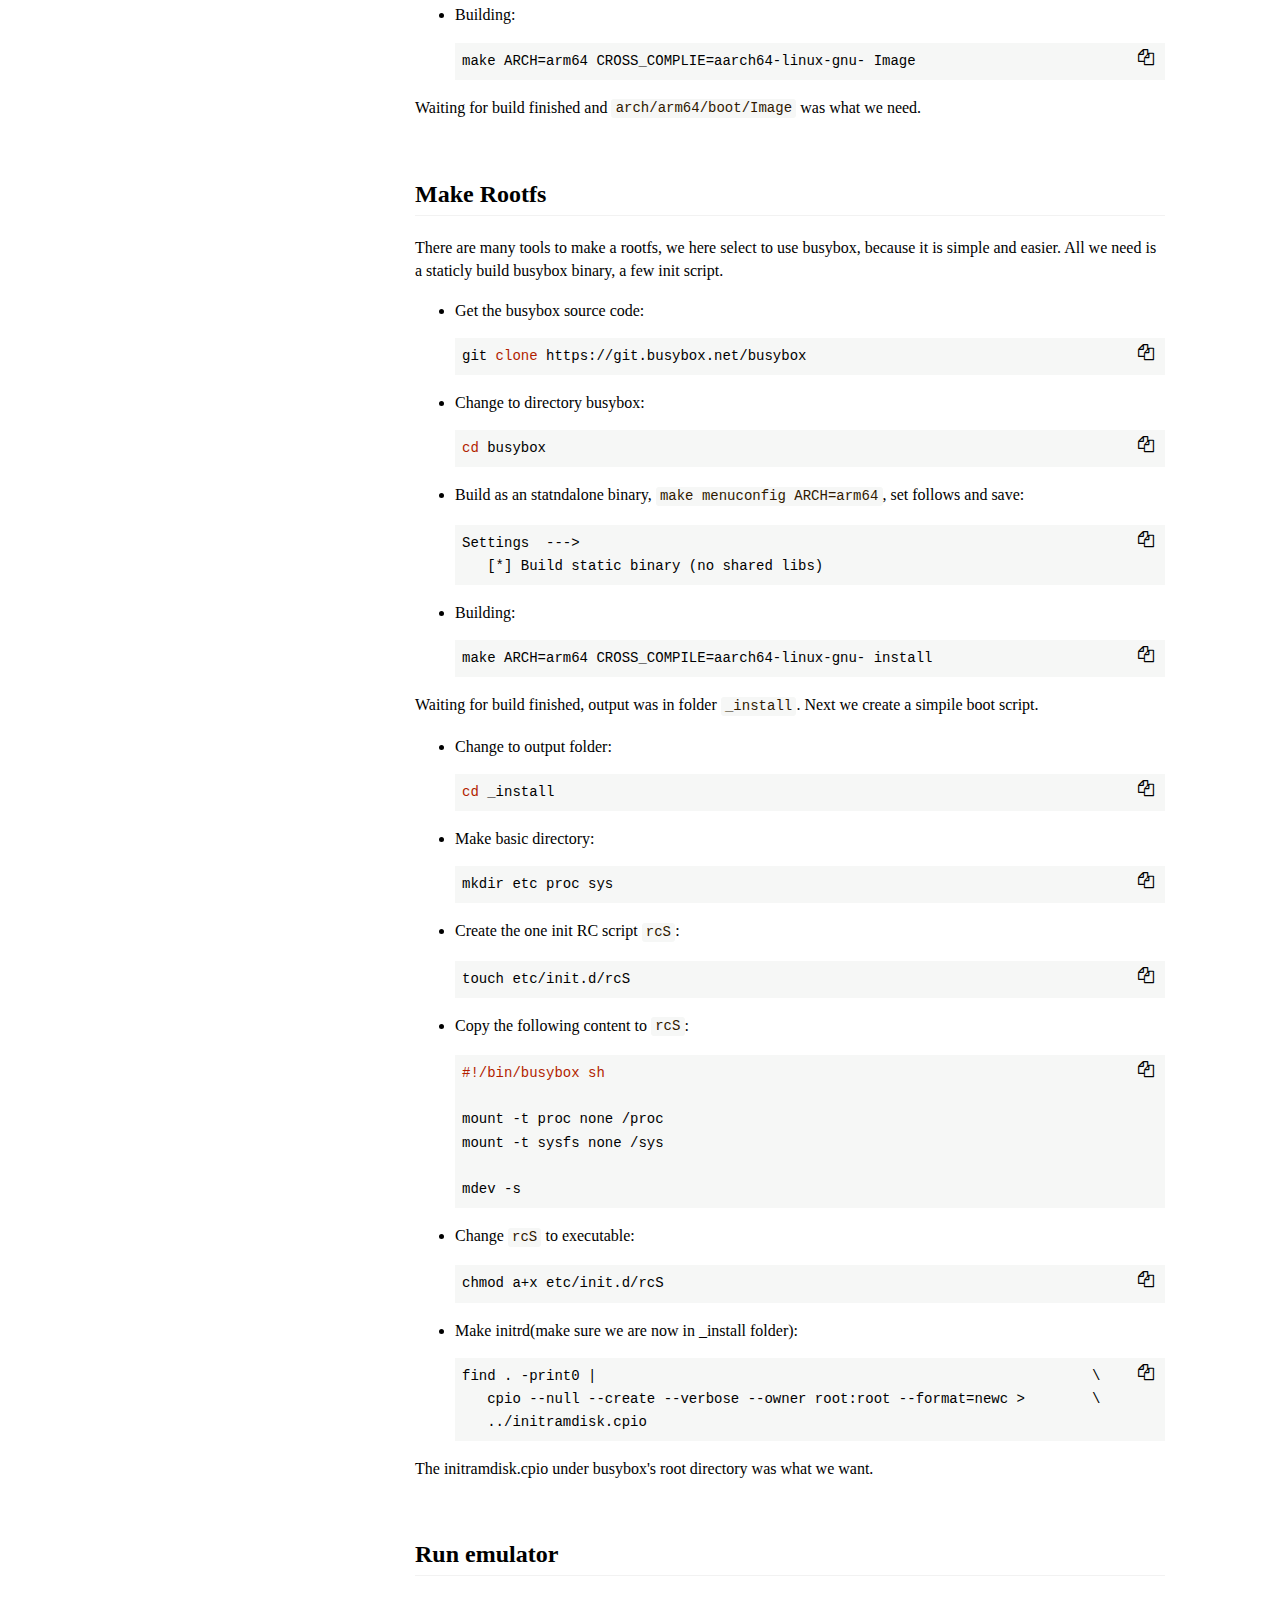
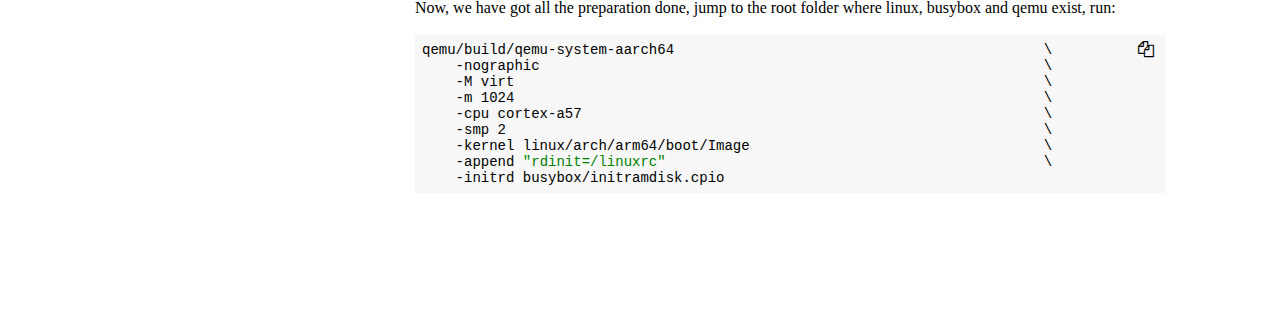
==== commit 58bce61b: "deploy: 8c618587dd3e8246050cd77e881db8db318a580e" ====
--- a/index.html
+++ b/index.html
@@ -3,7 +3,7 @@
     <head>
         <!-- Book generated using mdBook -->
         <meta charset="UTF-8">
-        <title>Chapter 1 - Zang Leigang</title>
+        <title>ARM64 Emulation - Zang Leigang</title>
                 
 
         <!-- Custom HTML head -->
@@ -83,7 +83,7 @@
 
         <nav id="sidebar" class="sidebar" aria-label="Table of contents">
             <div class="sidebar-scrollbox">
-                <ol class="chapter"><li class="chapter-item expanded "><a href="chapter_1.html"><strong aria-hidden="true">1.</strong> Chapter 1</a></li></ol>            </div>
+                <ol class="chapter"><li class="chapter-item expanded "><a href="arm64_emulation.html"><strong aria-hidden="true">1.</strong> ARM64 Emulation</a></li></ol>            </div>
             <div id="sidebar-resize-handle" class="sidebar-resize-handle"></div>
         </nav>
 
@@ -144,7 +144,165 @@
 
                 <div id="content" class="content">
                     <main>
-                        <h1 id="chapter-1"><a class="header" href="#chapter-1">Chapter 1</a></h1>
+                        <h1 id="arm64-emulation"><a class="header" href="#arm64-emulation">ARM64 Emulation</a></h1>
+<p>This document will detail the steps involved in setting up a mini
+aarch64 running environment with Qemu.</p>
+<p>All the operation was tested on a machine of ubuntu 18.04 and we assume
+that all the source code was put into a same directory, like <code>$HOME</code>.</p>
+<h2 id="get-arm64-toolchain"><a class="header" href="#get-arm64-toolchain">Get ARM64 Toolchain</a></h2>
+<p>You will require an arm64 toolchain, install from the ubuntu package
+manager:</p>
+<pre><code class="language-bash">sudo apt-get install gcc-aarch64-linux-gnu
+</code></pre>
+<h2 id="build-qemu"><a class="header" href="#build-qemu">Build Qemu</a></h2>
+<ul>
+<li>
+<p>Clone the mainline qemu git tree:</p>
+<pre><code class="language-bash">git clone http://git.qemu.org/qemu.git
+</code></pre>
+</li>
+<li>
+<p>change to directory qemu:</p>
+<pre><code class="language-bash">cd qemu
+</code></pre>
+</li>
+<li>
+<p>Install the dependencies tool of qemu:</p>
+<pre><code class="language-bash">sudo apt-get build-dep qemu
+</code></pre>
+</li>
+<li>
+<p>Make a standalone building directory:</p>
+<pre><code class="language-bash">mkdir build &amp;&amp; cd build
+</code></pre>
+</li>
+<li>
+<p>Set to build and compile only for arm64:</p>
+<pre><code class="language-bash">../configure --target-list=aarch64-softmmu
+</code></pre>
+</li>
+<li>
+<p>Building:</p>
+<pre><code class="language-bash">make
+</code></pre>
+</li>
+</ul>
+<p>Waiting for build finished and qemu-system-aarch64 will be in the
+directory of build/aarch64-softmmu.</p>
+<h2 id="build-kernel"><a class="header" href="#build-kernel">Build Kernel</a></h2>
+<ul>
+<li>
+<p>Get the source code from kernel.org:</p>
+<pre><code class="language-bash">git clone https://git.kernel.org/pub/scm/linux/kernel/git/stable/linux.git
+</code></pre>
+</li>
+<li>
+<p>change to directory linux:</p>
+<pre><code class="language-bash">cd linux
+</code></pre>
+</li>
+<li>
+<p>There are few tools that are necessary in order to build kernel
+Image. You will need to install them:</p>
+<pre><code class="language-bash">sudo apt-get install git fakeroot build-essential ncurses-dev xz-utils \
+   libssl-dev bc flex libelf-dev bison
+</code></pre>
+</li>
+<li>
+<p>Use the defconfig of ARCH arm64:</p>
+<pre><code class="language-bash">make ARCH=arm64 CROSS_COMPLIE=aarch64-linux-gnu- defconfig
+</code></pre>
+</li>
+<li>
+<p>Building:</p>
+<pre><code class="language-bash">make ARCH=arm64 CROSS_COMPLIE=aarch64-linux-gnu- Image
+</code></pre>
+</li>
+</ul>
+<p>Waiting for build finished and <code>arch/arm64/boot/Image</code> was what we need.</p>
+<h2 id="make-rootfs"><a class="header" href="#make-rootfs">Make Rootfs</a></h2>
+<p>There are many tools to make a rootfs, we here select to use busybox,
+because it is simple and easier. All we need is a staticly build busybox
+binary, a few init script.</p>
+<ul>
+<li>
+<p>Get the busybox source code:</p>
+<pre><code class="language-bash">git clone https://git.busybox.net/busybox
+</code></pre>
+</li>
+<li>
+<p>Change to directory busybox:</p>
+<pre><code class="language-bash">cd busybox
+</code></pre>
+</li>
+<li>
+<p>Build as an statndalone binary, <code>make menuconfig ARCH=arm64</code>, set
+follows and save:</p>
+<pre><code class="language-bash">Settings  ---&gt;
+   [*] Build static binary (no shared libs)
+</code></pre>
+</li>
+<li>
+<p>Building:</p>
+<pre><code class="language-bash">make ARCH=arm64 CROSS_COMPILE=aarch64-linux-gnu- install
+</code></pre>
+</li>
+</ul>
+<p>Waiting for build finished, output was in folder <code>_install</code>. Next we
+create a simpile boot script.</p>
+<ul>
+<li>
+<p>Change to output folder:</p>
+<pre><code class="language-bash">cd _install
+</code></pre>
+</li>
+<li>
+<p>Make basic directory:</p>
+<pre><code class="language-bash">mkdir etc proc sys
+</code></pre>
+</li>
+<li>
+<p>Create the one init RC script <code>rcS</code>:</p>
+<pre><code class="language-bash">touch etc/init.d/rcS
+</code></pre>
+</li>
+<li>
+<p>Copy the following content to <code>rcS</code>:</p>
+<pre><code class="language-bash">#!/bin/busybox sh
+
+mount -t proc none /proc
+mount -t sysfs none /sys
+
+mdev -s
+</code></pre>
+</li>
+<li>
+<p>Change <code>rcS</code> to executable:</p>
+<pre><code class="language-bash">chmod a+x etc/init.d/rcS
+</code></pre>
+</li>
+<li>
+<p>Make initrd(make sure we are now in _install folder):</p>
+<pre><code class="language-bash">find . -print0 |                                                           \
+   cpio --null --create --verbose --owner root:root --format=newc &gt;        \
+   ../initramdisk.cpio
+</code></pre>
+</li>
+</ul>
+<p>The initramdisk.cpio under busybox's root directory was what we want.</p>
+<h2 id="run-emulator"><a class="header" href="#run-emulator">Run emulator</a></h2>
+<p>Now, we have got all the preparation done, jump to the root folder where
+linux, busybox and qemu exist, run:</p>
+<pre><code class="language-bash">qemu/build/qemu-system-aarch64                                            \
+    -nographic                                                            \
+    -M virt                                                               \
+    -m 1024                                                               \
+    -cpu cortex-a57                                                       \
+    -smp 2                                                                \
+    -kernel linux/arch/arm64/boot/Image                                   \
+    -append &quot;rdinit=/linuxrc&quot;                                             \
+    -initrd busybox/initramdisk.cpio
+</code></pre>
 
                     </main>
 
--- a/static/custom.css
+++ b/static/custom.css
@@ -16,7 +16,7 @@
     padding-bottom: .3em;
 }
 
-.content img, .content video {
+.content img, .content svg, .content video {
     display: block;
     margin-left: auto;
     margin-right: auto;
